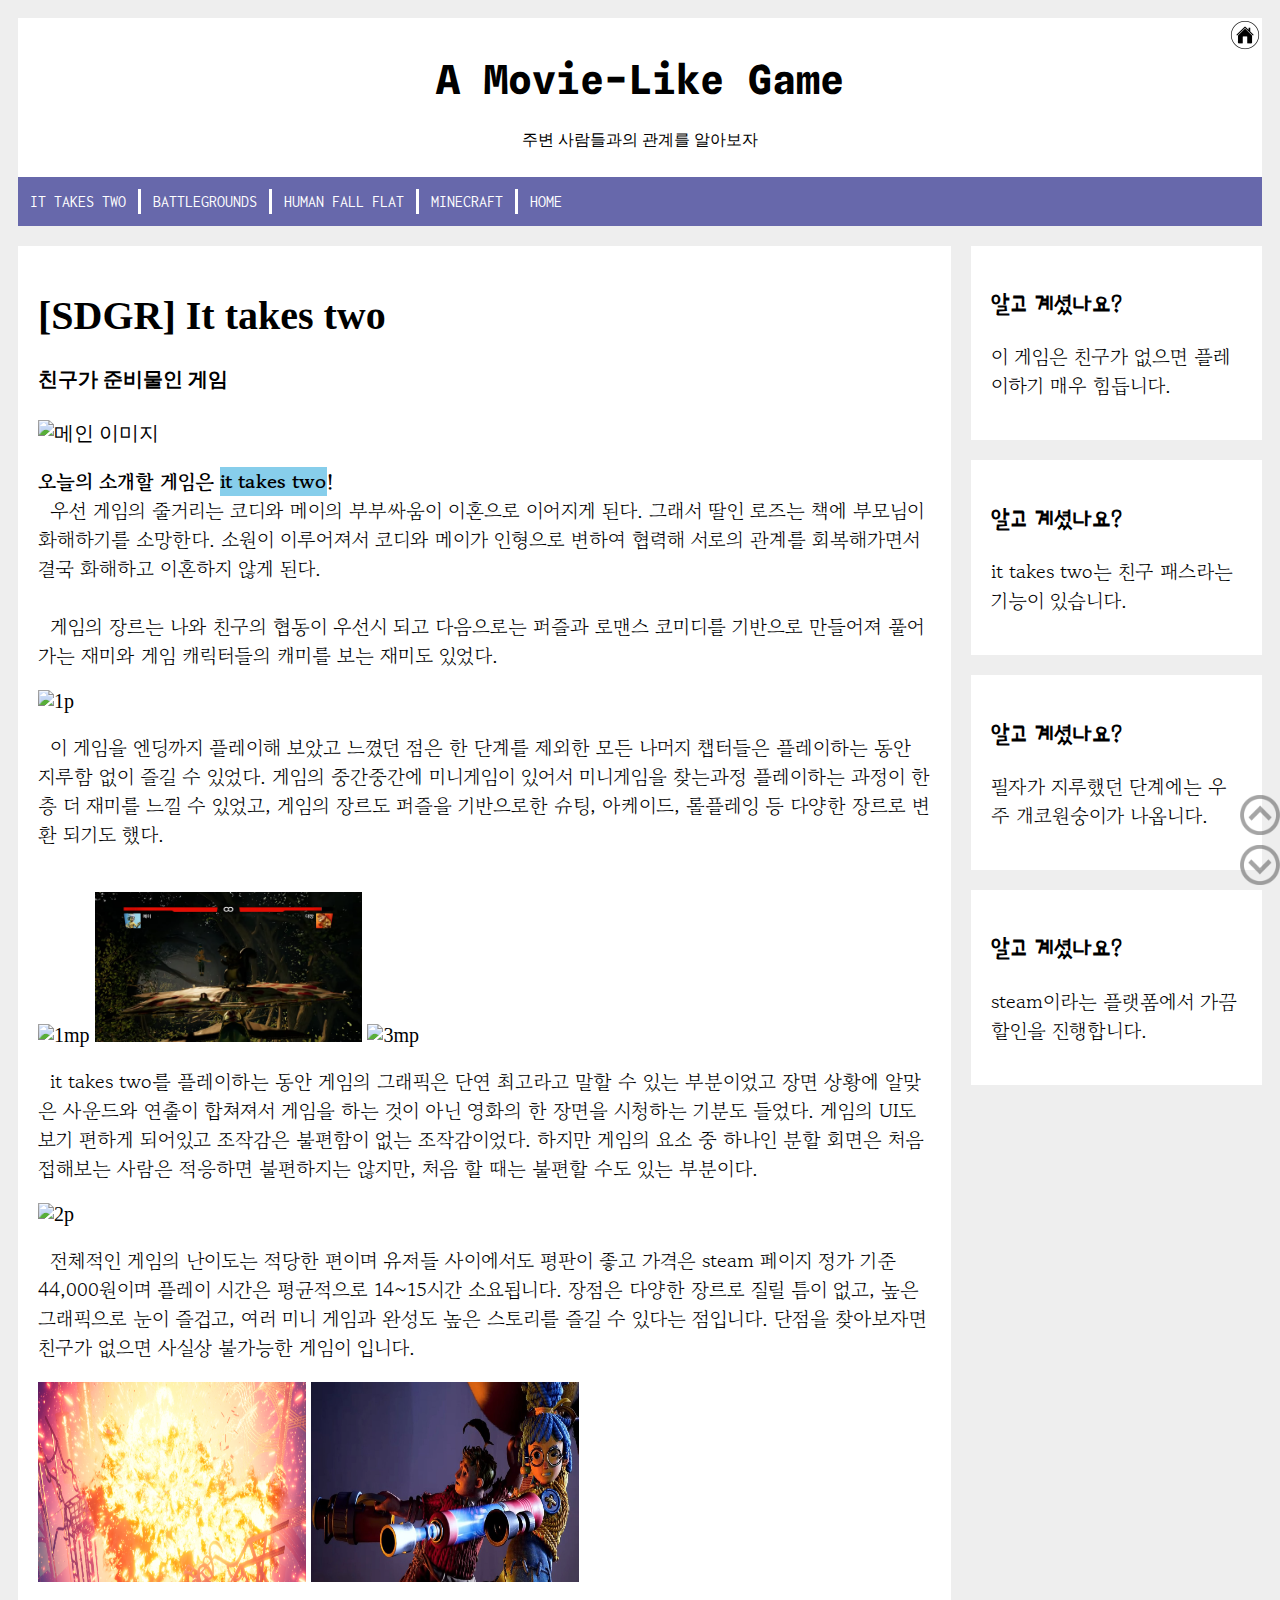
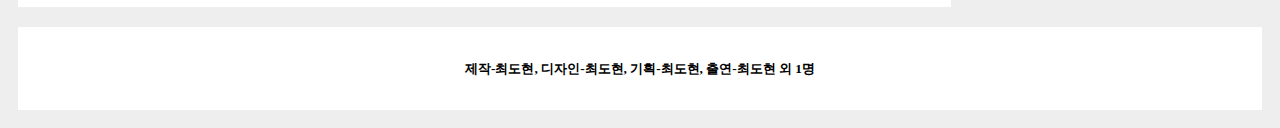
==== j_game1.html @ 54241d28 "Add files via upload" ====
<!DOCTYPE html>
<html lang="ko">
<head>
    <meta charset="UTF-8">
    <title>Game</title>
    <link rel="stylesheet" href="a_standard.css" />
    <style>
      mark{
        background-color: skyblue;
      }
      .tb{
        position: fixed;
        bottom: 60px;
        right: 10px;
        width: 30px;
        opacity: 0.5;
      }
      .bb{
        position: fixed;
        bottom: 10px;
        right: 10px;
        width: 30px;
        opacity: 0.5;
      }
    </style>
</head>
<body>
<!-- header -->
<div class="header" id="top">
  <a href="index.html"><img src="./images/home.png" alt="홈 버튼입니다~" class="hb"></a>
  <h1>A Movie-Like Game</h1>
  <p>주변 사람들과의 관계를 알아보자</p>
</div>
<!-- navigator -->
<div class="nav">
  <a href="j_game1.html">IT TAKES TWO</a>
  <a href="j_game2.html">BATTLEGROUNDS</a>
  <a href="j_game3.html">HUMAN FALL FLAT</a>
  <a href="j_game4.html">MINECRAFT</a>
  <a href="index.html">HOME</a>
</div>
<!-- main content -->
<div class="row">
  <div class="left">
    <div class="content">
      <h1>[SDGR] It takes two</h1>
      <h4>친구가 준비물인 게임</h4>
      <img src="images/it take two_3.png" alt="메인 이미지" width="100%">
      <p><b>오늘의 소개할 게임은 <mark> it takes two</mark>!</b><br>
        &nbsp 우선 게임의 줄거리는 코디와 메이의 부부싸움이 이혼으로 이어지게 된다.
        그래서 딸인 로즈는 책에 부모님이 화해하기를 소망한다.
        소원이 이루어져서 코디와 메이가 인형으로 변하여 협력해 서로의 관계를 회복해가면서
        결국 화해하고 이혼하지 않게 된다.<br><br>
        &nbsp 게임의 장르는 나와 친구의 협동이 우선시 되고 다음으로는 퍼즐과 로맨스 코미디를 기반으로 
        만들어져 풀어가는 재미와 게임 캐릭터들의 캐미를 보는 재미도 있었다.</p>
      <img src="images/it take two_1.png" alt="1p" width="100%">
      <p> &nbsp 이 게임을 엔딩까지 플레이해 보았고 느꼈던 점은 한 단계를 제외한 모든 나머지 챕터들은
        플레이하는 동안 지루함 없이 즐길 수 있었다. 게임의 중간중간에 미니게임이 있어서 미니게임을 찾는과정 
        플레이하는 과정이 한층 더 재미를 느낄 수 있었고, 게임의 장르도 퍼즐을 기반으로한
        슈팅, 아케이드, 롤플레잉 등 다양한 장르로 변환 되기도 했다.</p><br>
      <img src="images/itt_m2.png" alt="1mp" width="30%">
      <img src="images/itt_m3.png" alt="2mp" width="30%">
      <img src="images/itt_m4.png" alt="3mp" width="30%">
      <p>&nbsp it takes two를 플레이하는 동안 게임의 그래픽은 단연 최고라고 말할 수 있는 부분이었고
        장면 상황에 알맞은 사운드와 연출이 합쳐져서 게임을 하는 것이 아닌 영화의 한 장면을 시청하는 기분도 들었다.
        게임의 UI도 보기 편하게 되어있고 조작감은 불편함이 없는 조작감이었다. 하지만 게임의 요소 중 하나인 분할 회면은
        처음 접해보는 사람은 적응하면 불편하지는 않지만, 처음 할 때는 불편할 수도 있는 부분이다.</p>
      <img src="images/it take two_2.png" alt="2p" width="100%">
      <p>&nbsp 전체적인 게임의 난이도는 적당한 편이며 유저들 사이에서도 평판이 좋고 가격은 steam 페이지 정가 기준 44,000원이며 플레이 시간은 
        평균적으로 14~15시간 소요됩니다. 장점은 다양한 장르로 질릴 틈이 없고, 높은 그래픽으로 눈이 즐겁고, 
        여러 미니 게임과 완성도 높은 스토리를 즐길 수 있다는 점입니다. 단점을 찾아보자면 친구가 없으면 
        사실상 불가능한 게임이 입니다.</p> 
      <img src="images/it takes two_7.png" alt="3p" width="30%" height="200px">
      <img src="images/it takes two_6.jpg" alt="4p" width="30%" height="200px">
      <a href="#top" class="tb"><img src="./images/top.png" width="40px"></a>
      <a href="#bottom" class="bb"><img src="./images/bottom.png" width="40px"></a>
    </div>
  </div>
<!-- sidebar content -->
  <div class="right">
    <div class="content">
      <h3>알고 계셨나요?</h3>
      <p>이 게임은 친구가 없으면 플레이하기 매우 힘듭니다.</p>
    </div>
    <div class="content">
      <h3>알고 계셨나요?</h3>
      <p>it takes two는 친구 패스라는 기능이 있습니다.</p>
    </div>
    <div class="content">
      <h3>알고 계셨나요?</h3>
      <p>필자가 지루했던 단계에는 우주 개코원숭이가 나옵니다.</p>
    </div>
    <div class="content">
      <h3>알고 계셨나요?</h3>
      <p>steam이라는 플랫폼에서 가끔 할인을 진행합니다.</p>
    </div>
  </div>
</div>
<!-- footer -->
<div class="footer" id="bottom">
  <h5>제작-최도현, 디자인-최도현, 기획-최도현, 출연-최도현 외 1명 </h5>
</div>
</body>
</html>
---- a_standard.css ----
@import url('https://fonts.googleapis.com/css2?family=Gowun+Batang&family=Inconsolata:wght@500&family=Poor+Story&family=Spline+Sans+Mono&display=swap');
* {
    box-sizing: border-box;
}
  
body {
    padding: 10px;
    font-family: Gulim;
    background: #eee;
}
.hb{
    position: absolute;
    top: 20px;
    right: 20px;
    width: 30px;
}
.header {
    padding: 10px;
    text-align: center;
    background: white;
}
  
.header h1 {
    font-size: 40px;
    font-family: 'Spline Sans Mono', monospace;
}
  
.nav {
    overflow: hidden;
    background-color: #6768AB;
    font-family: 'Inconsolata', monospace;
}
  
.nav a{
    float: left;
    color: #fff;
    text-align: center;
    padding: 4px 12px;
    text-decoration: none;
    border-right: 3px solid white;
    margin: 12px 0px;
}
.nav a:hover{
    color: aqua;
}
.nav a:last-child{
    border: 0;
}
  
.left {   
    float: left;
    width: 75%;
}

  
.right {
    float: left;
    width: 25%;
    padding-left: 20px;
}
.right h3{
    font-family: 'Poor Story', cursive;
}
    
.content {
    background-color: white;
    padding: 20px;
    margin-top: 20px;
    font-size: 20px;
}

.content p{
    font-family: 'Gowun Batang', serif;
}
 
.row:after {
    content: ""; 
    display: table;
    clear: both;
}
  
.footer {
    padding: 10px;
    text-align: center;
    background: white;
    margin-top: 20px;
}

p a{
    text-decoration: none;
}

.hidden{
    cursor: default;
}
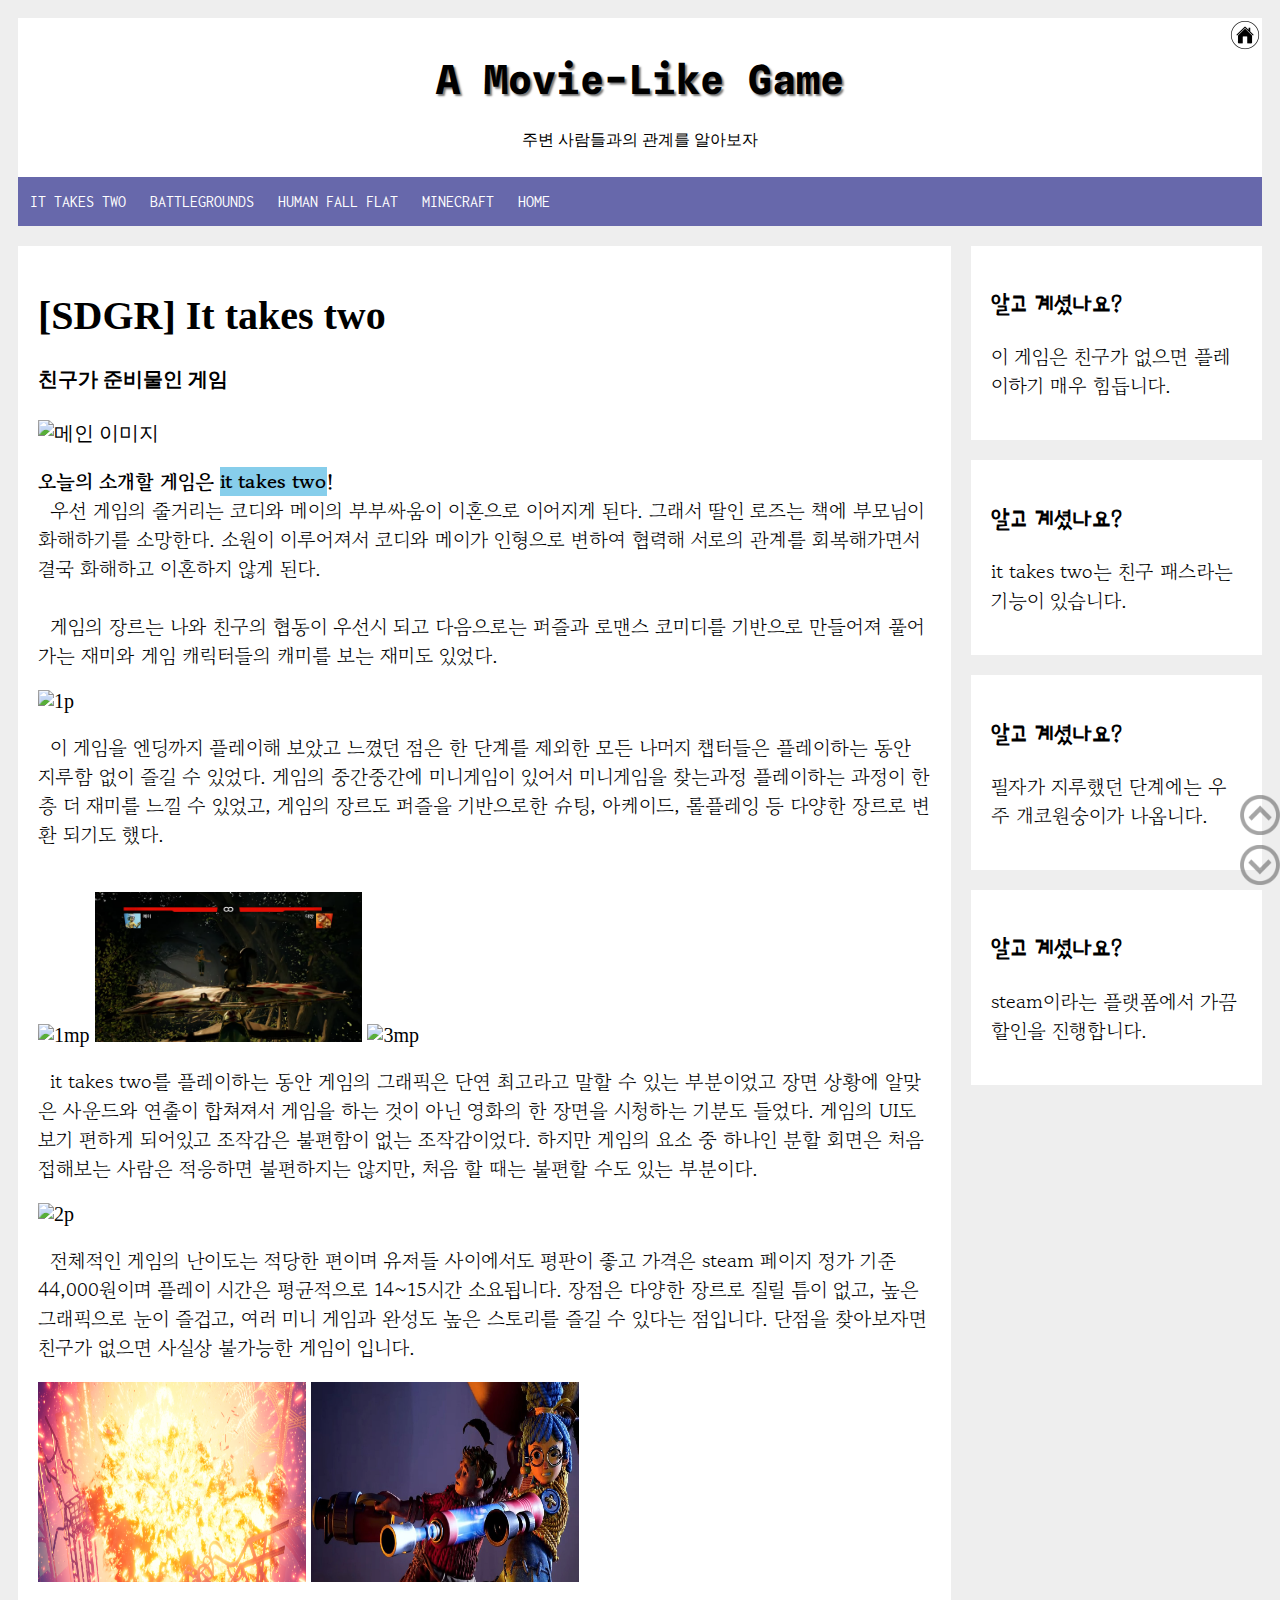
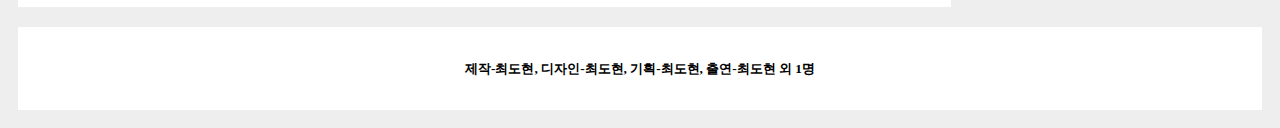
==== commit 9767f26e: "Add files via upload" ====
--- a/j_game1.html
+++ b/j_game1.html
@@ -2,25 +2,11 @@
 <html lang="ko">
 <head>
     <meta charset="UTF-8">
-    <title>Game</title>
+    <title>[SDGR]itt(5132)</title>
     <link rel="stylesheet" href="a_standard.css" />
     <style>
       mark{
         background-color: skyblue;
-      }
-      .tb{
-        position: fixed;
-        bottom: 60px;
-        right: 10px;
-        width: 30px;
-        opacity: 0.5;
-      }
-      .bb{
-        position: fixed;
-        bottom: 10px;
-        right: 10px;
-        width: 30px;
-        opacity: 0.5;
       }
     </style>
 </head>
--- a/a_standard.css
+++ b/a_standard.css
@@ -1,4 +1,26 @@
 @import url('https://fonts.googleapis.com/css2?family=Gowun+Batang&family=Inconsolata:wght@500&family=Poor+Story&family=Spline+Sans+Mono&display=swap');
+@keyframes neon{
+    from{
+      text-shadow: 0 0 10px #ffffff99,
+                   0 0 20px #ffffff99,
+                   0 0 30px #ffffff99,
+                   0 0 40px aqua,
+                   0 0 60px aqua,
+                   0 0 80px aqua,
+                   0 0 110px aqua,
+                   0 0 140px aqua;
+    }
+    to{
+      text-shadow: 0 0 5px #ffffff99,
+                   0 0 10px #ffffff99,
+                   0 0 15px #ffffff99,
+                   0 0 20px aqua,
+                   0 0 25px aqua,
+                   0 0 35px aqua,
+                   0 0 45px aqua, 
+                   0 0 60px aqua;
+    }
+  }
 * {
     box-sizing: border-box;
 }
@@ -22,6 +44,7 @@
   
 .header h1 {
     font-size: 40px;
+    text-shadow: 2px 2px 2px #777;
     font-family: 'Spline Sans Mono', monospace;
 }
   
@@ -37,8 +60,10 @@
     text-align: center;
     padding: 4px 12px;
     text-decoration: none;
-    border-right: 3px solid white;
+    border-right: 0px solid white;
     margin: 12px 0px;
+    transition: all 0.5s;
+    animation: neon 1.5s ease-in-out infinite alternate; 
 }
 .nav a:hover{
     color: aqua;
@@ -58,6 +83,9 @@
     width: 25%;
     padding-left: 20px;
 }
+.right :hover{
+    border: 2px dashed aquamarine;
+}
 .right h3{
     font-family: 'Poor Story', cursive;
 }
@@ -68,7 +96,9 @@
     margin-top: 20px;
     font-size: 20px;
 }
-
+.content :hover{
+    border: 0px solid white;
+}
 .content p{
     font-family: 'Gowun Batang', serif;
 }
@@ -90,6 +120,33 @@
     text-decoration: none;
 }
 
-.hidden{
-    cursor: default;
-}+a.hidden:hover{
+    position: relative;
+}
+a.hidden span{
+    display: none;
+}
+a.hidden:hover span{
+    display: contents;
+    position: absolute;
+}
+.tb{
+    position: fixed;
+    bottom: 60px;
+    right: 10px;
+    width: 30px;
+    opacity: 0.5;
+  }
+  .tb:hover{
+    opacity: 1;
+  }
+  .bb{
+    position: fixed;
+    bottom: 10px;
+    right: 10px;
+    width: 30px;
+    opacity: 0.5;
+  }
+  .bb:hover{
+    opacity: 1;
+  }